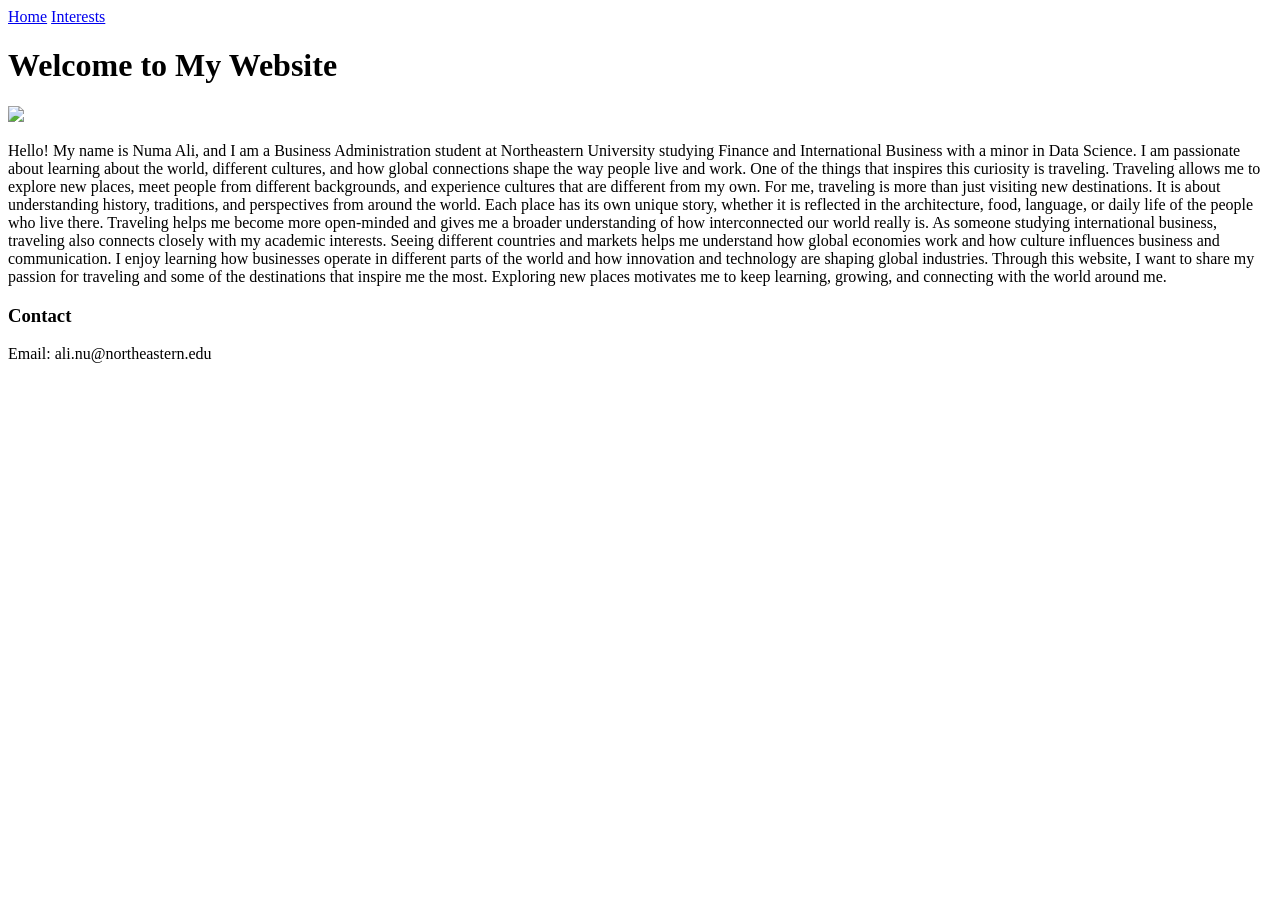
==== index.html @ b55dafaf "homepage with introduction and image" ====
<!DOCTYPE html>
<html>
<head>
<title>Numa Ali</title>
<link rel="stylesheet" href="style.css">
</head>

<body>

<nav>
<a href="index.html">Home</a>
<a href="interests.html">Interests</a>
</nav>

<h1>Welcome to My Website</h1>

<img src="image.jpg" width="250">

<p>
<p>
Hello! My name is Numa Ali, and I am a Business Administration student at Northeastern University studying Finance and International Business with a minor in Data Science. I am passionate about learning about the world, different cultures, and how global connections shape the way people live and work. One of the things that inspires this curiosity is traveling. Traveling allows me to explore new places, meet people from different backgrounds, and experience cultures that are different from my own.

For me, traveling is more than just visiting new destinations. It is about understanding history, traditions, and perspectives from around the world. Each place has its own unique story, whether it is reflected in the architecture, food, language, or daily life of the people who live there. Traveling helps me become more open-minded and gives me a broader understanding of how interconnected our world really is.

As someone studying international business, traveling also connects closely with my academic interests. Seeing different countries and markets helps me understand how global economies work and how culture influences business and communication. I enjoy learning how businesses operate in different parts of the world and how innovation and technology are shaping global industries.

Through this website, I want to share my passion for traveling and some of the destinations that inspire me the most. Exploring new places motivates me to keep learning, growing, and connecting with the world around me.
</p>
</p>

<h3>Contact</h3>
<p>Email: ali.nu@northeastern.edu</p>

</body>
</html>
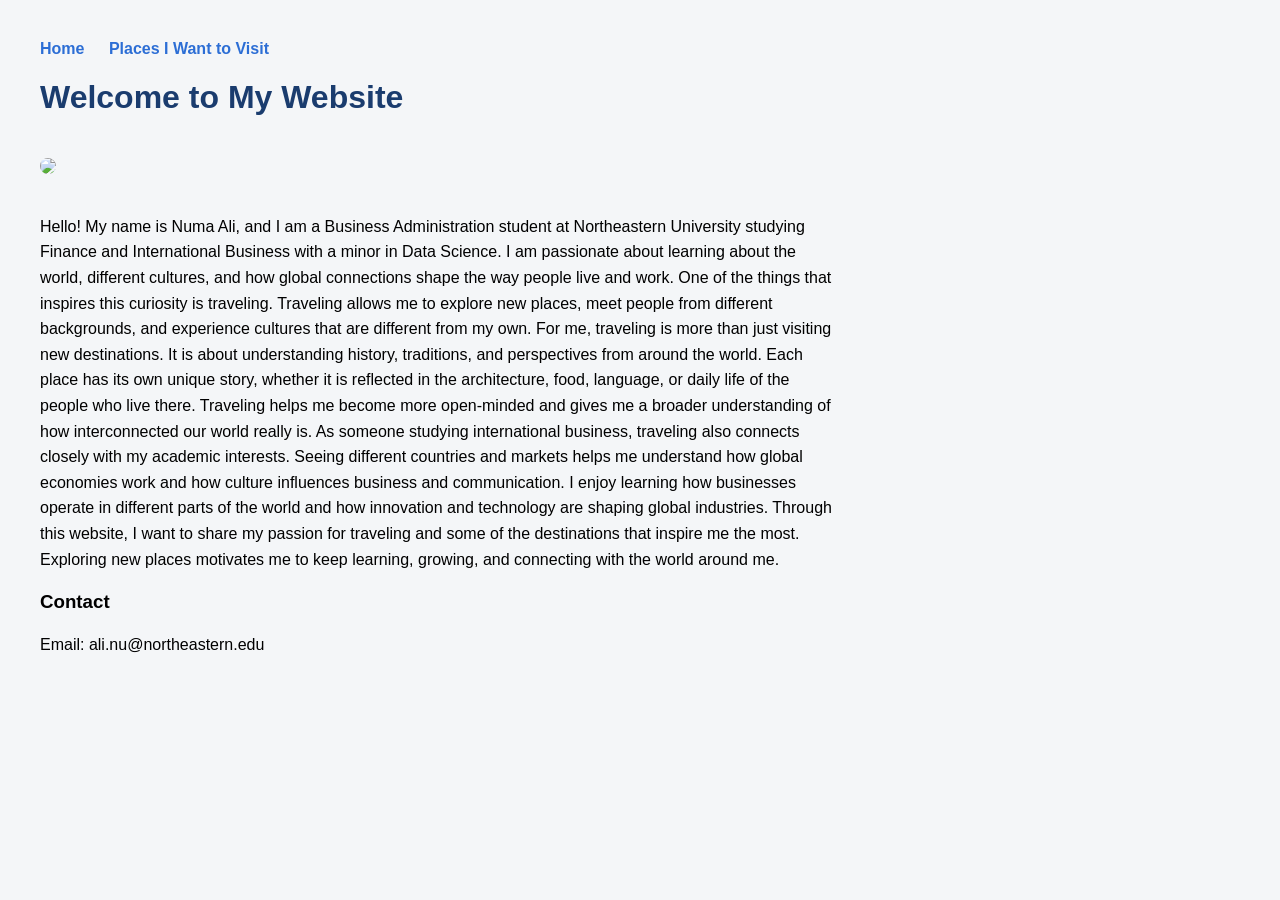
==== commit 5bb16ad9: "Update index.html" ====
--- a/index.html
+++ b/index.html
@@ -8,14 +8,14 @@
 <body>
 
 <nav>
-<a href="index.html">Home</a>
-<a href="interests.html">Interests</a>
+  <a href="index.html">Home</a>
+  <a href="places.html">Places I Want to Visit</a>
 </nav>
 
 <h1>Welcome to My Website</h1>
 
-<img src="image.jpg" width="250">
-
+<img src="IMG_8932.HEIC" width="400">
+  
 <p>
 <p>
 Hello! My name is Numa Ali, and I am a Business Administration student at Northeastern University studying Finance and International Business with a minor in Data Science. I am passionate about learning about the world, different cultures, and how global connections shape the way people live and work. One of the things that inspires this curiosity is traveling. Traveling allows me to explore new places, meet people from different backgrounds, and experience cultures that are different from my own.
--- a/style.css
+++ b/style.css
@@ -0,0 +1,31 @@
+body {
+font-family: Arial, sans-serif;
+background-color: #f4f6f8;
+margin: 40px;
+}
+
+nav a {
+margin-right: 20px;
+text-decoration: none;
+color: #2c6ed5;
+font-weight: bold;
+}
+
+h1 {
+color: #1a3c6e;
+}
+
+h2 {
+color: #1a3c6e;
+}
+
+p {
+max-width: 800px;
+line-height: 1.6;
+}
+
+img {
+margin-top: 20px;
+margin-bottom: 20px;
+border-radius: 10px;
+}
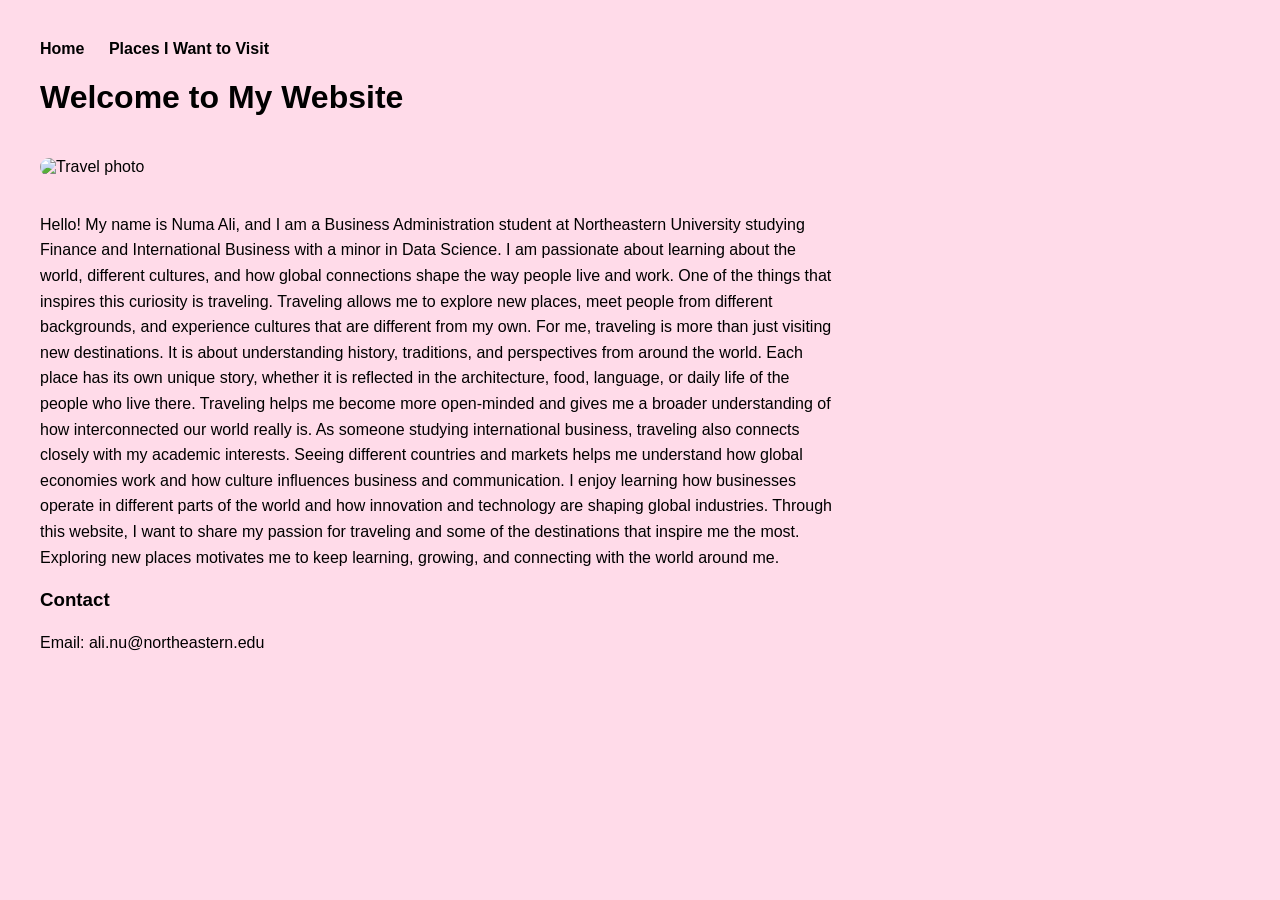
==== commit 2c17b2aa: "Update index.html update image" ====
--- a/index.html
+++ b/index.html
@@ -14,9 +14,8 @@
 
 <h1>Welcome to My Website</h1>
 
-<img src="IMG_8932.HEIC" width="400">
+<img src="IMG_8932.jpg" width="400" alt="Travel photo"><p>
   
-<p>
 <p>
 Hello! My name is Numa Ali, and I am a Business Administration student at Northeastern University studying Finance and International Business with a minor in Data Science. I am passionate about learning about the world, different cultures, and how global connections shape the way people live and work. One of the things that inspires this curiosity is traveling. Traveling allows me to explore new places, meet people from different backgrounds, and experience cultures that are different from my own.
 
--- a/style.css
+++ b/style.css
@@ -1,31 +1,33 @@
 body {
-font-family: Arial, sans-serif;
-background-color: #f4f6f8;
-margin: 40px;
+  font-family: Arial, sans-serif;
+  background-color: #ffdbe9;
+  margin: 40px;
+  color: black;
 }
 
 nav a {
-margin-right: 20px;
-text-decoration: none;
-color: #2c6ed5;
-font-weight: bold;
+  margin-right: 20px;
+  text-decoration: none;
+  color: black;
+  font-weight: bold;
 }
 
 h1 {
-color: #1a3c6e;
+  color: black;
 }
 
 h2 {
-color: #1a3c6e;
+  color: black;
 }
 
 p {
-max-width: 800px;
-line-height: 1.6;
+  max-width: 800px;
+  line-height: 1.6;
 }
 
 img {
-margin-top: 20px;
-margin-bottom: 20px;
-border-radius: 10px;
+  margin-top: 20px;
+  margin-bottom: 20px;
+  border-radius: 10px;
+  width: 400px;
 }
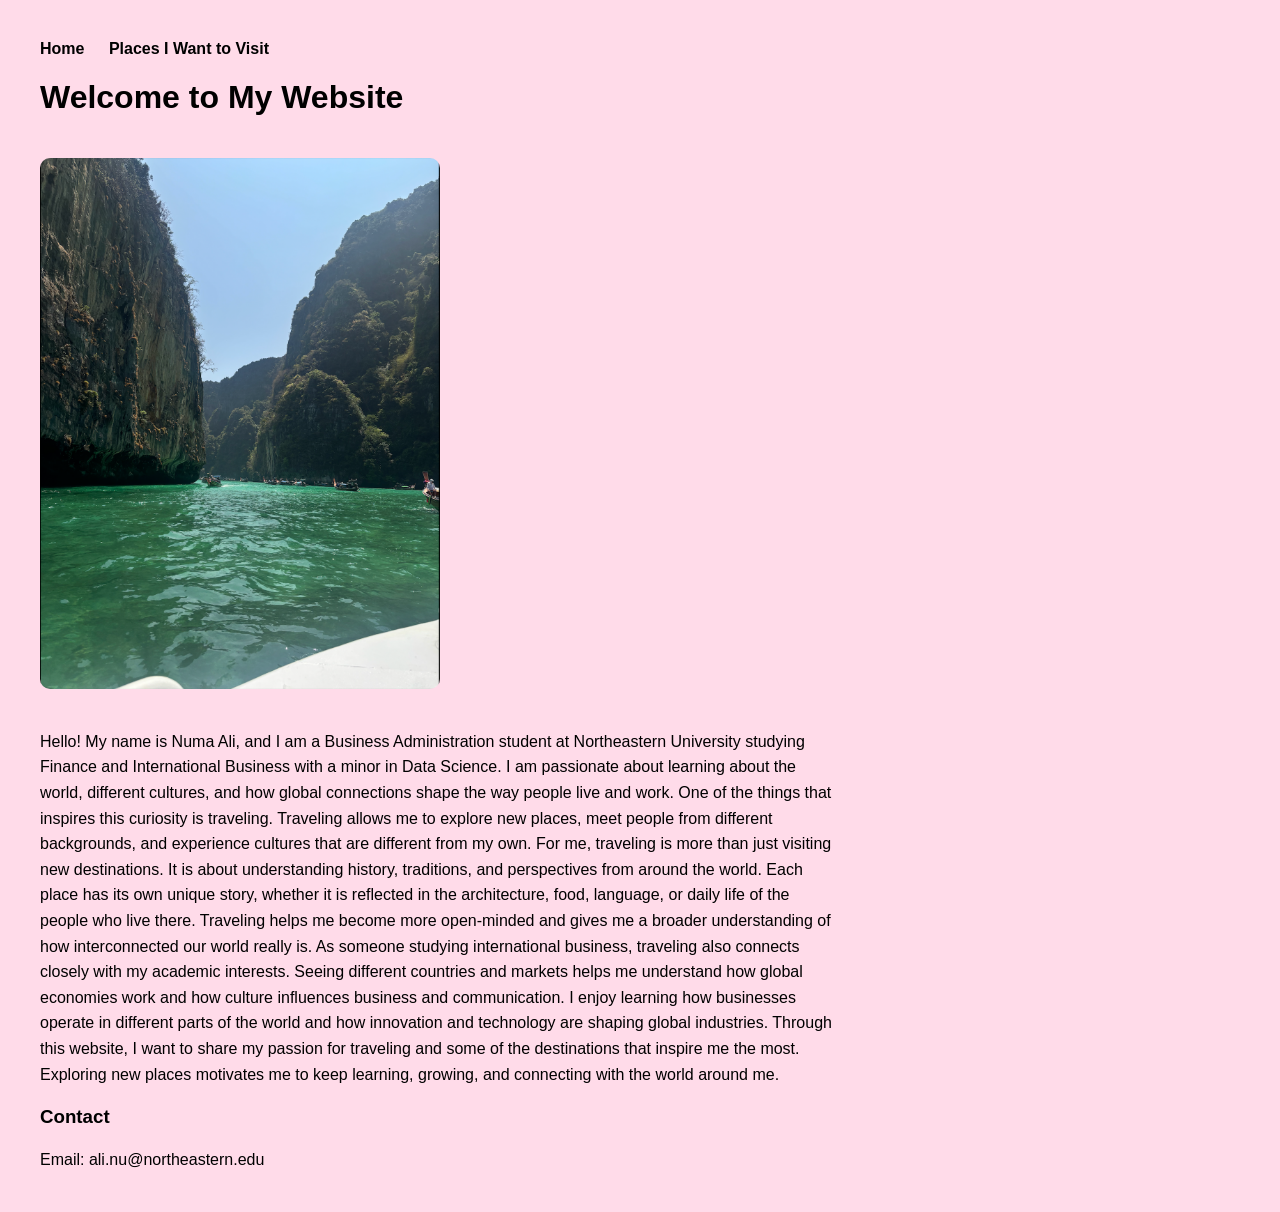
==== commit 0b2df8e4: "Update index.html" ====
--- a/index.html
+++ b/index.html
@@ -14,7 +14,7 @@
 
 <h1>Welcome to My Website</h1>
 
-<img src="IMG_8932.jpg" width="400" alt="Travel photo"><p>
+<img src="travel%203.jpg" width="400" alt="Travel photo">
   
 <p>
 Hello! My name is Numa Ali, and I am a Business Administration student at Northeastern University studying Finance and International Business with a minor in Data Science. I am passionate about learning about the world, different cultures, and how global connections shape the way people live and work. One of the things that inspires this curiosity is traveling. Traveling allows me to explore new places, meet people from different backgrounds, and experience cultures that are different from my own.
